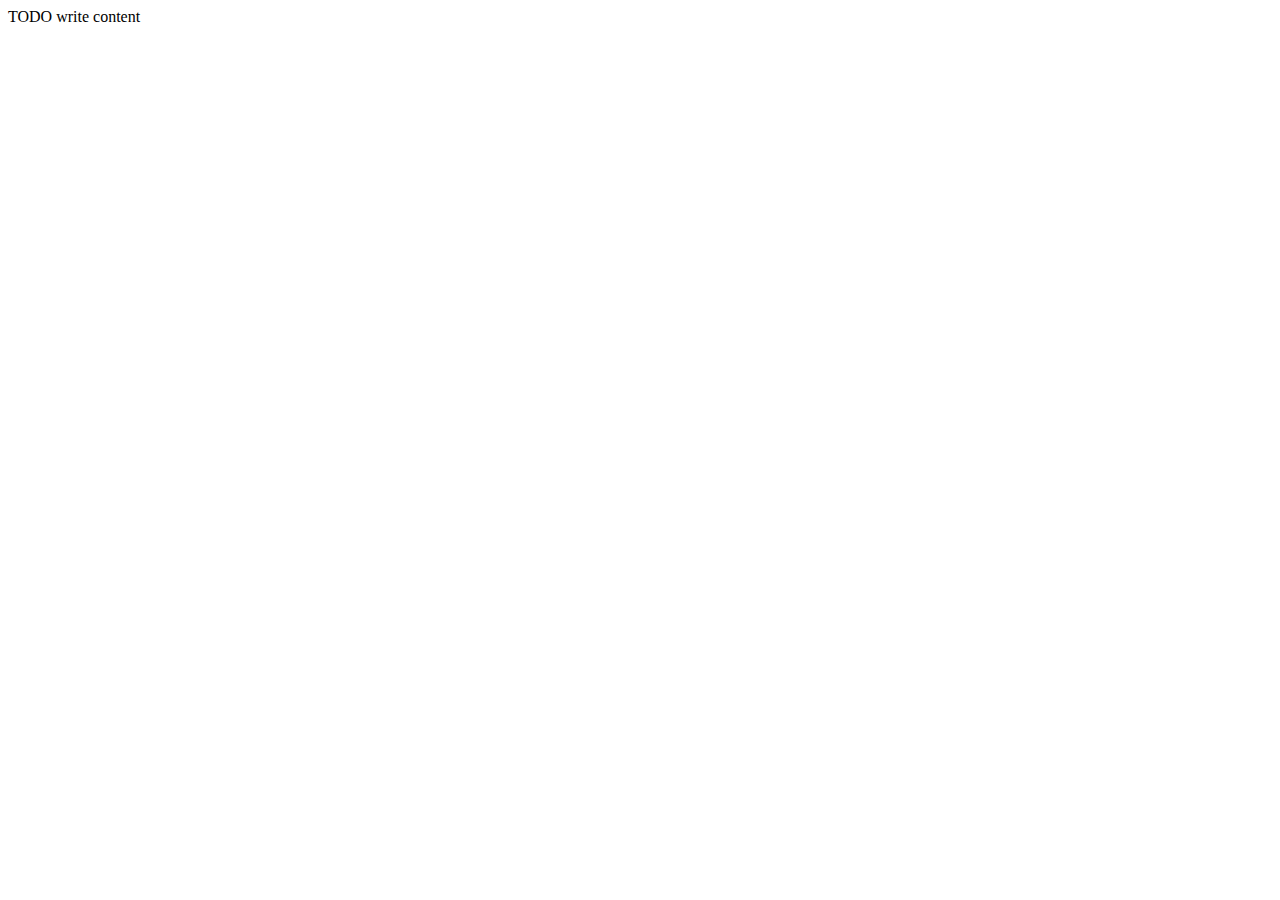
==== src/main/resources/static/wikis.html @ 73a879c9 "Initial commit" ====
<!DOCTYPE html>
<!--
Click nbfs://nbhost/SystemFileSystem/Templates/Licenses/license-default.txt to change this license
Click nbfs://nbhost/SystemFileSystem/Templates/Other/html.html to edit this template
-->
<html>
    <head>
        <title>Wikis</title>
        <meta charset="UTF-8">
        <meta name="viewport" content="width=device-width, initial-scale=1.0">
    </head>
    <body>
        <div>TODO write content</div>
    </body>
</html>
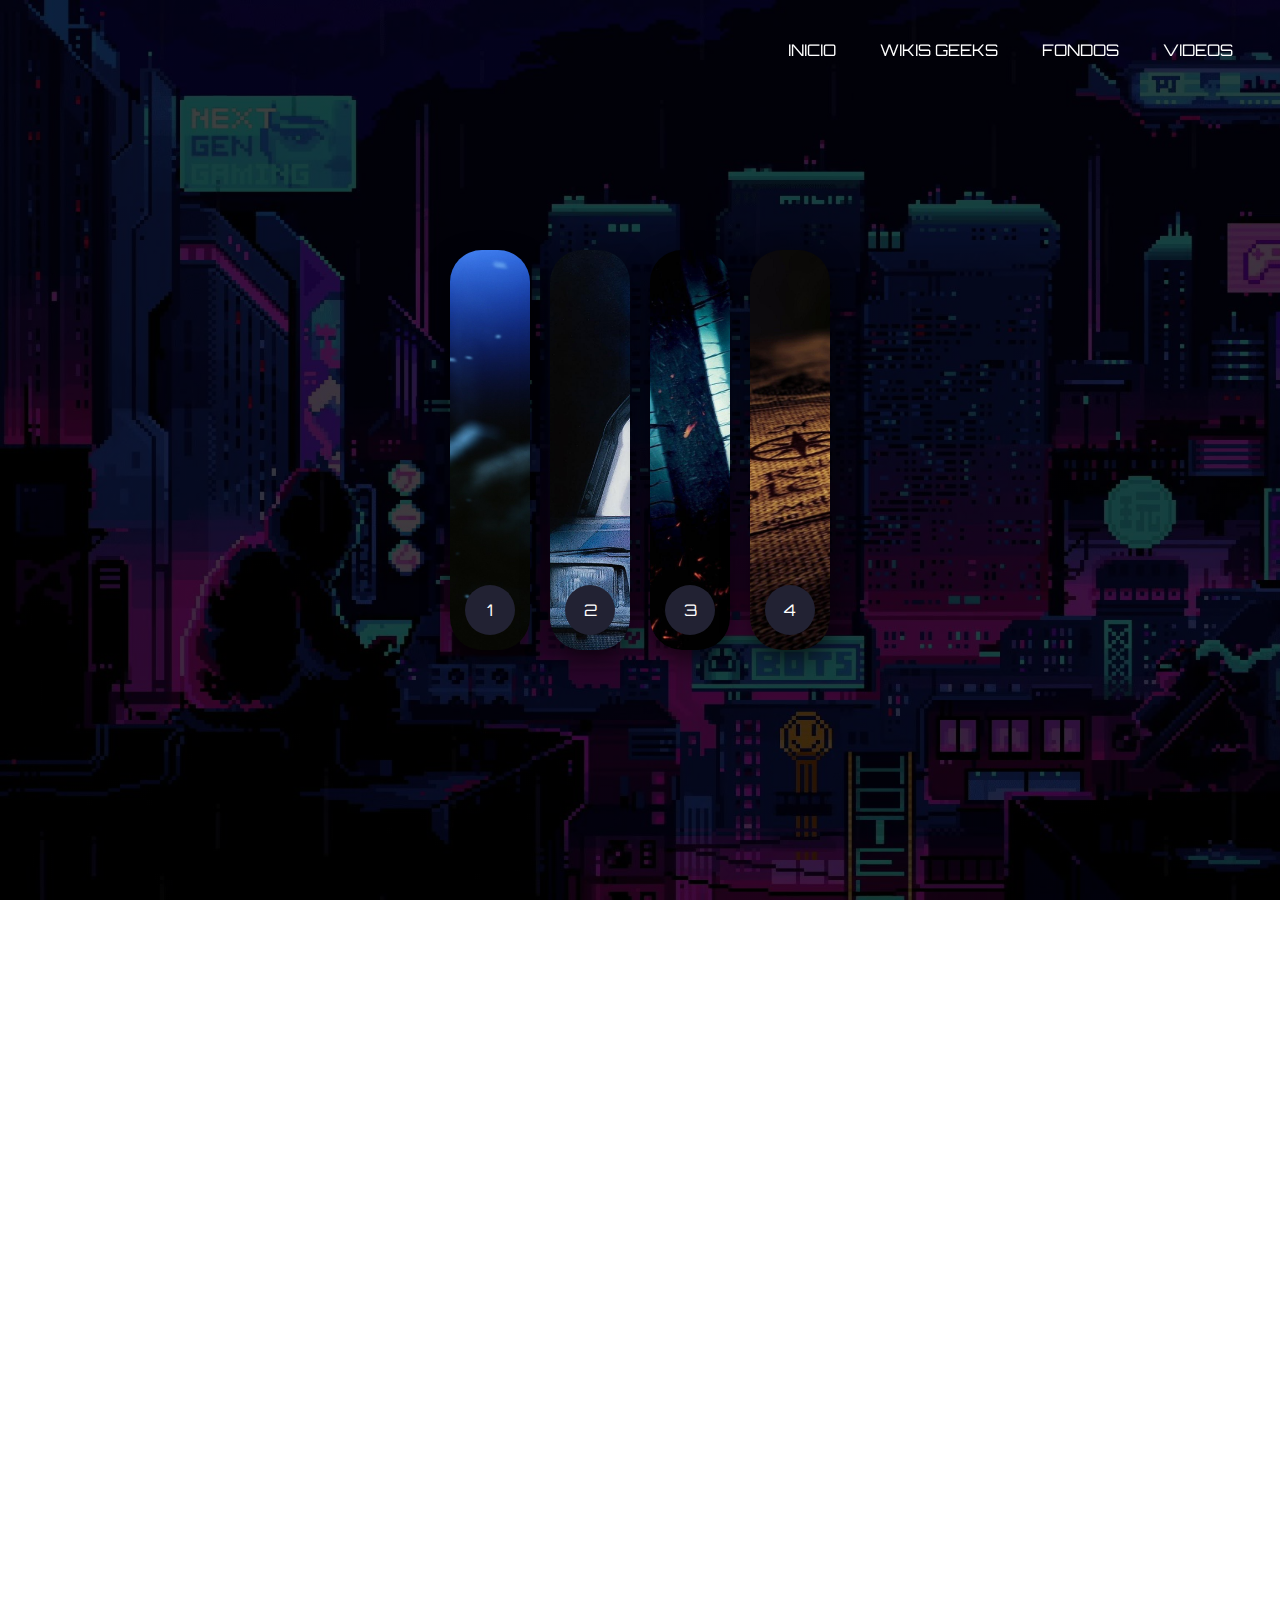
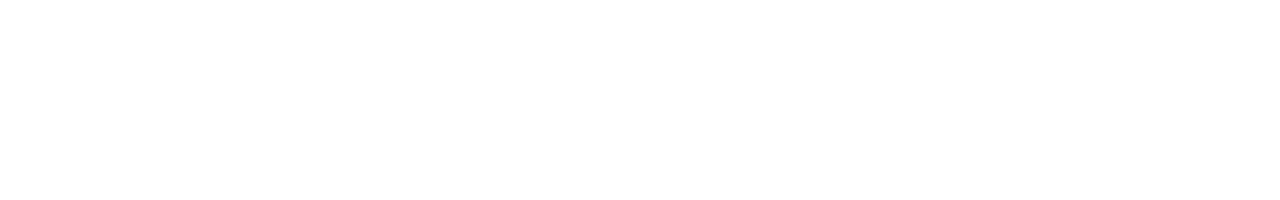
==== commit c9b4094f: "Carrusel e imagenes" ====
--- a/src/main/resources/static/wikis.html
+++ b/src/main/resources/static/wikis.html
@@ -7,9 +7,76 @@
     <head>
         <title>Wikis</title>
         <meta charset="UTF-8">
-        <meta name="viewport" content="width=device-width, initial-scale=1.0">
+        <link href="css/estilos.css" rel="stylesheet" type="text/css"/>
+        <style>
+            body{
+                width: 100%;
+                height: 100vh;
+                background-image: linear-gradient(rgba(0,0,0,0.75),rgba(0,0,0,0.75)), url("img/fondo2.jpg");
+                background-repeat: no-repeat;
+                background-size: cover;
+                background-attachment: fixed;
+            }
+        </style>
     </head>
     <body>
-        <div>TODO write content</div>
+        <div class="navbar">
+            <ul>
+                <li><a href="index.html">Inicio</a></li>
+                <li><a href="wikis.html">Wikis Geeks</a></li>
+                <li><a href="#">Fondos</a></li>
+                <li><a href="videos.html">Videos</a></li>
+            </ul>
+        </div>
+        <div class="carrusel">
+            <div class="contenedor">
+                <input type="radio" name="slide" id="c1">
+                <label for="c1" class="tarjeta">
+                    <div class="fila">
+                        <div class="icono">1</div>
+                        <div class="descripcion">
+                            <h4>Star Wars</h4>
+                            <p>La guerra de las galaxias</p>
+                        </div>
+                    </div>
+                </label>
+                <input type="radio" name="slide" id="c2">
+                <label for="c2" class="tarjeta">
+                    <div class="fila">
+                        <div class="icono">2</div>
+                        <div class="descripcion">
+                            <h4>Volver al Futuro</h4>
+                            <p>Viaja en el D'Lorean</p>
+                        </div>
+                    </div>
+                </label>
+                <input type="radio" name="slide" id="c3">
+                <label for="c3" class="tarjeta">
+                    <div class="fila">
+                        <div class="icono">3</div>
+                        <div class="descripcion">
+                            <h4>Harry Potter</h4>
+                            <p>Que la magia comience</p>
+                        </div>
+                    </div>
+                </label>
+                <input type="radio" name="slide" id="c4">
+                <label for="c4" class="tarjeta">
+                    <div class="fila">
+                        <div class="icono">4</div>
+                        <div class="descripcion">
+                            <h4>El Señor de los Anillos</h4>
+                            <p>Un anillo para gobernarlos a todos</p>
+                        </div>
+                    </div>
+                </label>
+            </div>
+        </div>
+        <section class="bienvenida">
+            <div class="bienvenida-contenido">
+                <h1>Bienvenidos a Wikis</h1>
+                <p>En esta sección encontrarás todas las sagas con datos curiosos</p>
+            </div>
+        </section>
     </body>
 </html>
--- a/src/main/resources/static/css/estilos.css
+++ b/src/main/resources/static/css/estilos.css
@@ -0,0 +1,156 @@
+/*
+Click nbfs://nbhost/SystemFileSystem/Templates/Licenses/license-default.txt to change this license
+Click nbfs://nbhost/SystemFileSystem/Templates/Other/CascadeStyleSheet.css to edit this template
+*/
+/* 
+    Created on : 31 ene 2024, 18:59:14
+    Author     : adria
+*/
+@import url(https://fonts.googleapis.com/css?family=Orbitron);
+
+*{
+    margin: 0;
+    padding: 0;
+    font-family: 'Orbitron', courier, sans-serif;
+}
+.navbar{
+    position: fixed;
+    width: 85%;
+    margin: auto;
+    padding: 40px 60%;
+    display: flex;
+    align-items: center;
+    justify-content: space-between;
+    z-index: 100;
+}
+.navbar ul li{
+    list-style: none;
+    display: inline-block;
+    margin: 0 20px;
+    position: relative;
+}
+.navbar ul li a{
+    text-decoration: none;
+    color: #fff;
+    text-transform: uppercase;
+}
+.navbar ul li::after{
+    content: '';
+    height: 3px;
+    width: 0;
+    background: #009688;
+    position: absolute;
+    left: 0;
+    bottom: -10px;
+    transition: 0.5s;
+}
+.navbar ul li:hover:after{
+    width: 100%
+}
+.bienvenida{
+    height: 100vh;
+    display: flex;
+    align-items: center;
+    padding: 0 10%;
+}
+.bienvenida-contenido{
+    background: transparent;
+    max-width: 600px;
+    color: #fff;
+    justify-content: space-evenly;
+}
+.bienvenida-contenido h1{
+    font-size: 56px;
+    font-weight: 700;
+    
+}
+.bienvenida-contenido h3{
+    font-size: 32px;
+    font-weight: 700;
+}
+.bienvenida-contenido p{
+    font-size: 16px;
+    justify-content: space-evenly;
+}
+.carrusel{
+    width: 100%;
+    height: 100vh;
+    display: flex;
+    align-items: center;
+    justify-content: center;
+}
+.contenedor{
+    height: 400px;
+    display: flex;
+    flex-wrap: nowrap;
+    justify-content: start
+}
+.tarjeta{
+    width: 80px;
+    border-radius: .75rem;
+    background-size: cover;
+    cursor: pointer;
+    overflow: hidden;
+    border-radius: 2rem;
+    margin: 0 10px;
+    display: flex;
+    align-items: flex-end;
+    transition: .6s;
+    box-shadow: 0px 10px 30px -5px rgba(0,0,0,0.8);
+}
+.tarjeta > .fila{
+    color: white;
+    display: flex;
+    flex-wrap: nowrap;
+}
+.tarjeta > .fila > .icono{
+    background: #223;
+    color: white;
+    border-radius: 50%;
+    width: 50px;
+    display: flex;
+    justify-content: center;
+    align-items: center;
+    margin: 15px;
+}
+.tarjeta > .fila > .descripcion{
+    display: flex;
+    justify-content: center;
+    flex-direction: column;
+    overflow: hidden;
+    height: 80px;
+    width: 520px;
+    opacity: 0;
+    transform: translateY(30px);
+    transition-delay: .3s;
+    transition: all .3s ease;
+}
+.descripcion p{
+    color: #b0b0ba;
+    padding-top: 5px;
+}
+.descripcion h4{
+    text-transform: uppercase;
+}
+input{
+    display: none;
+}
+input:checked + label{
+    width: 600px;
+}
+input:checked + label .descripcion{
+    opacity: 1 !important;
+    transform: translateY(0) !important;
+}
+.tarjeta[for="c1"]{
+    background-image: url('./Starwars.jpg');
+}
+.tarjeta[for="c2"]{
+    background-image: url('./volveralfuturo.jpg');
+}
+.tarjeta[for="c3"]{
+    background-image: url('./harrypotter.jpg');
+}
+.tarjeta[for="c4"]{
+    background-image: url('./señoranillos.jpg');
+}